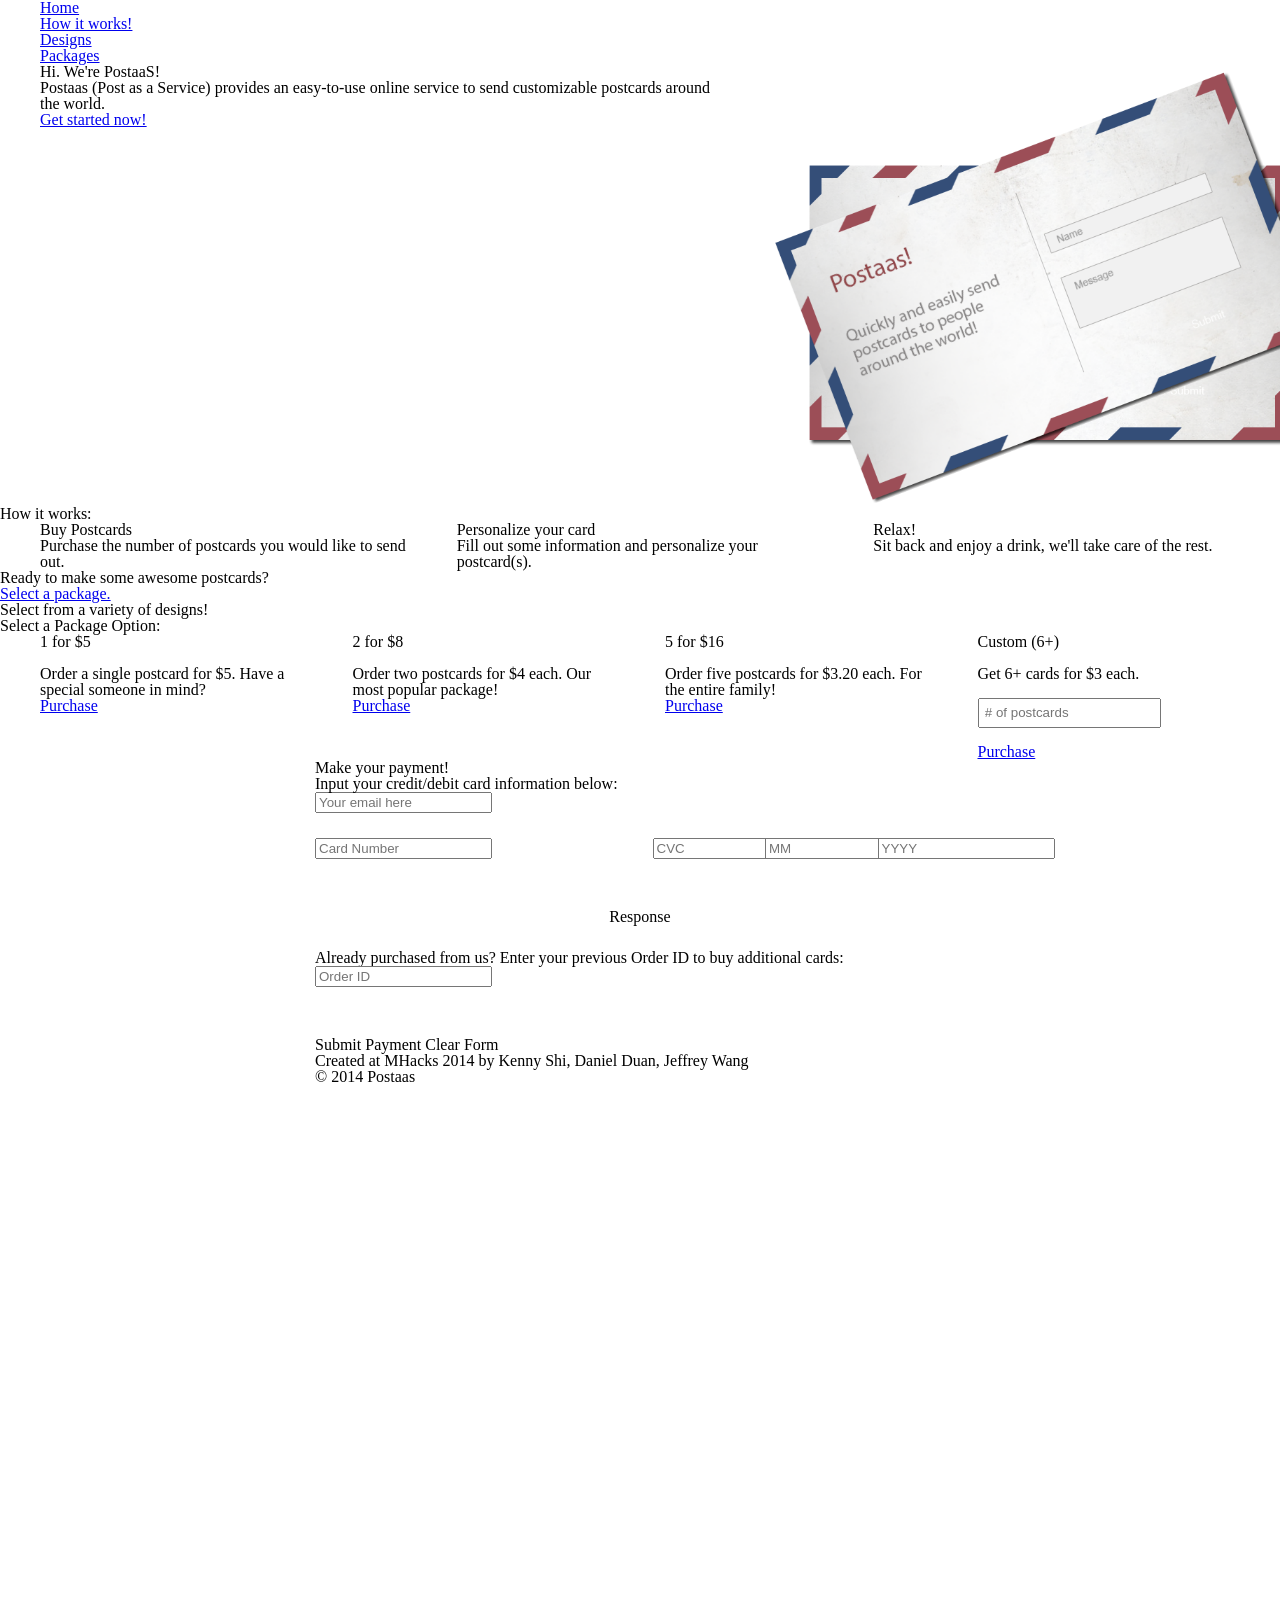
==== public/index.html @ a474b658 "Merged with MEAN Stack" ====
<!DOCTYPE HTML>
<!--
	Based on miniport 2.5: Free for personal and commercial use under the CCA 3.0 license (html5up.net/license)
-->
<html>
	<head>
		<title>PostaaS (Post as a service!)</title>
		<meta http-equiv="content-type" content="text/html; charset=utf-8" />
		<meta name="description" content="" />
		<meta name="keywords" content="" />
		<link href="http://fonts.googleapis.com/css?family=Open+Sans:300,600,700" rel="stylesheet" />
		<noscript>
			<link rel="stylesheet" href="css/skel-noscript.css" />
			<link rel="stylesheet" href="css/style.css" />
			<link rel="stylesheet" href="css/style-desktop.css" />
		</noscript>
		<!--[if lte IE 9]><link rel="stylesheet" href="css/ie9.css" /><![endif]-->
		<!--[if lte IE 8]><script src="js/html5shiv.js"></script><link rel="stylesheet" href="css/ie8.css" /><![endif]-->
		<!--[if lte IE 7]><link rel="stylesheet" href="css/ie7.css" /><![endif]-->
	</head>
	<body>

		<!-- Nav -->
			<nav id="nav">
				<ul class="container">
					<li><a href="#home">Home</a></li>
					<li><a href="#how">How it works!</a></li>
					<li><a href="#designs">Designs</a></li>
					<li><a href="#options">Packages</a></li>
				</ul>
			</nav>

		<!-- Home -->
			<div class="wrapper wrapper-style2 wrapper-first">
				<article class="container" id="home">
					<div class="row">

						<div class="7u">
							<header>
								<h1>Hi. We're <strong>PostaaS!</strong></h1>
							</header>
							<p>Postaas (Post as a Service) provides an easy-to-use online service to send customizable postcards around the world.</p>
							<a href="#how" class="button button-big">Get started now!</a>
						</div>

						<div class="4u">
							<span><img src="images/post.png"/></span>
						</div>
						
					</div>
				</article>
			</div>

		<!-- How it works -->
			<div class="wrapper2 wrapper-style2">
				<article id="how">
					<header>
						<h1>How it works:</h1>
					</header>
					<div class="container">
						<div class="row">
							<div class="4u">
								<section class="box box-style1">
									<span class="fa featured fa-dollar"></span>
									<h3>Buy Postcards</h3>
									<p>Purchase the number of postcards you would like to send out.</p>
								</section>
							</div>
							<div class="4u">
								<section class="box box-style1">
									<span class="fa featured fa-plus-circle"></span>
									<h3>Personalize your card</h3>
									<p>Fill out some information and personalize your postcard(s).</p>

								</section>
							</div>
							<div class="4u">
								<section class="box box-style1">
									<span class="fa featured fa-beer"></span>
									<h3>Relax!</h3>
									<p>Sit back and enjoy a drink, we'll take care of the rest.</p>
								</section>
							</div>
						</div>
					</div>
					<footer>
						<p>Ready to make some awesome postcards?</p>
						<a href="#options" class="button button-big">Select a package.</a>
					</footer>
				</article>
			</div>

		<!-- Designs -->
			<div class="wrapper2 wrapper-style2">
				<article id="designs">
					<header>
						<h2>Select from a variety of designs!</h2>
					</header>
				</article>
			</div>
		<!-- Payment Options -->
			<div class="wrapper2 wrapper-style2">
				<article id="options">
					<header>
						<h2>Select a Package Option:</h2>
					</header>
					<div class="container">
						<div class="row">
							<div class="3u">
								<section class="box box-style1">
									<span class="fa fa-envelope-o"></span>
									<h3>1 for $5</h3>
									<br>
									<p>Order a single postcard for $5. Have a special someone in mind?</p>
									<a href="#purchase" class="button button-small" id="purchase-button1">Purchase</a>
								</section>
							</div>
							<div class="3u">
								<section class="box box-style1">
									<span class="fa fa-envelope-o"></span>
									<span class="fa fa-envelope-o"></span>
									<h3>2 for $8</h3>
									<br>
									<p>Order two postcards for $4 each. Our most popular package!</p>
									<a href="#purchase" class="button button-small" id="purchase-button2">Purchase</a>
								</section>
							</div>
							<div class="3u">
								<section class="box box-style1">
									<span class="fa fa-envelope-o"></span>
									<span class="fa fa-envelope-o"></span>
									<span class="fa fa-envelope-o"></span>
									<span class="fa fa-envelope-o"></span>
									<span class="fa fa-envelope-o"></span>
									<h3>5 for $16</h3>
									<br>
									<p>Order five postcards for $3.20 each. For the entire family!</p>
									<a href="#purchase" class="button button-small" id="purchase-button3">Purchase</a>
								</section>
							</div>
							<div class="3u">
								<section class="box box-style2">
									<span class="fa fa-envelope-o"></span>
									<span class="fa fa-envelope-o"></span>
									<span class="fa fa-envelope-o"></span>
									<span class="fa fa-envelope-o"></span>
									<span class="fa fa-envelope-o"></span>
									<span class="fa fa-plus"></span>
									<h3>Custom (6+)</h3>
									<br>
									<p style="margin-bottom:1em">Get 6+ cards for $3 each.</p>
									<form>
										<input type="text" style="padding:.40em" name="subject" id="subject" placeholder="# of postcards" />
									</form>
									<br>
									<a href="#purchase" class="button button-small" id="purchase-button4">Purchase</a>
								</section>
							</div>
						</div>
					</div>
				</article>
			</div>

			<!-- purchase -->
			<div class="wrapper2 wrapper-style3">
				<article id="purchase" class="container small" style="width:650px">
					<header>
						<h2>Make your payment!</h2>
						<span>Input your credit/debit card information below:</span>
							<section class="box box-style1" id="confirm-dialog">
							<span class="fa fa-envelope-o"></span>
							<h3>You are about to buy <span id="selection"></span></h3>
							<br>
							<p>We hope you enjoy.</p>
						</section>
					</header>
					<div>
						<div class="row">
							<div class="12u">
								<form id="payment-form">
									<div>
										<div class="row half">
											<div class="12u">										

										<div class="row">
											<div class="12u">
												<input type="email" placeholder="Your email here">
											</div>
										</div>

											</div>
										</div>

										<div class="row half">
												<div class="6u">
													<input type="text" name="cardnumber" id="cardnumber" placeholder="Card Number" data-stripe="number"/>
												</div>
												<div class="2u">
													<input type="text" name="cvc" id="cvc" placeholder="CVC" data-stripe="cvc"/>
												</div>
												<div class="2u">
													<input type="text" name="expirationmonth" id="expirationmonth" placeholder="MM" data-stripe="exp-month"/>
												</div>
                        <div class="2u">
                          <input type="text" name="expirationyear" id="expirationyear" placeholder="YYYY" data-stripe="exp-year"/>
                        </div>
										</div>
										<div class="row" style="text-align:center">
											<div class="12u">
												<span id="response">Response</span>
											</div>
										</div>
										<div class="row half">
											<div class="12u">
												<p>Already purchased from us? Enter your previous Order ID to buy additional cards:</p>	
												<input type="text" name="orderid" id="orderid" placeholder="Order ID" />
											</div>
										</div>
										<div class="row">
											<div class="12u">
												<a id="payment-submit" class="button form-button-submit">Submit Payment</a>
												<a class="button button-alt form-button-reset">Clear Form</a>
											</div>
										</div>

									</div>
								</form>
							</div>
						</div>
					</div>
					<footer>
						<ul id="copyright">
							<p>Created at MHacks 2014 by Kenny Shi, Daniel Duan, Jeffrey Wang</p>
							<p>&copy; 2014 Postaas</p>
						</ul>
					</footer>
				</article>
			</div>
	<script type="text/javascript" src="https://js.stripe.com/v2/"></script>
	<script src="js/jquery.min.js"></script>
	<script src="js/config.js"></script>
	<script src="js/skel.min.js"></script>
	</body>
</html>
---- public/css/skel-noscript.css ----
/* Resets (http://meyerweb.com/eric/tools/css/reset/ | v2.0 | 20110126 | License: none (public domain)) */

	html,body,div,span,applet,object,iframe,h1,h2,h3,h4,h5,h6,p,blockquote,pre,a,abbr,acronym,address,big,cite,code,del,dfn,em,img,ins,kbd,q,s,samp,small,strike,strong,sub,sup,tt,var,b,u,i,center,dl,dt,dd,ol,ul,li,fieldset,form,label,legend,table,caption,tbody,tfoot,thead,tr,th,td,article,aside,canvas,details,embed,figure,figcaption,footer,header,hgroup,menu,nav,output,ruby,section,summary,time,mark,audio,video{margin:0;padding:0;border:0;font-size:100%;font:inherit;vertical-align:baseline;}article,aside,details,figcaption,figure,footer,header,hgroup,menu,nav,section{display:block;}body{line-height:1;}ol,ul{list-style:none;}blockquote,q{quotes:none;}blockquote:before,blockquote:after,q:before,q:after{content:'';content:none;}table{border-collapse:collapse;border-spacing:0;}body{-webkit-text-size-adjust:none}

/* Box Model */

	*, *:before, *:after {
		-moz-box-sizing: border-box;
		-webkit-box-sizing: border-box;
		-o-box-sizing: border-box;
		-ms-box-sizing: border-box;
		box-sizing: border-box;
	}

/* Container */

	body {
		min-width: 1200px;
	}

	.container {
		width: 1200px;
		margin-left: auto;
		margin-right: auto;
	}

	/* Modifiers */
	
		.container.small {
			width: 900px;
		}

		.container.big {
			width: 100%;
			max-width: 1500px;
			min-width: 1200px;
		}

/* Grid */

	/* Cells */

		.\31 2u { width: 100% }
		.\31 1u { width: 91.6666666667% }
		.\31 0u { width: 83.3333333333% }
		.\39 u { width: 75% }
		.\38 u { width: 66.6666666667% }
		.\37 u { width: 58.3333333333% }
		.\36 u { width: 50% }
		.\35 u { width: 41.6666666667% }
		.\34 u { width: 33.3333333333% }
		.\33 u { width: 25% }
		.\32 u { width: 16.6666666667% }
		.\31 u { width: 8.3333333333% }
		.\-11u { margin-left: 91.6666666667% }
		.\-10u { margin-left: 83.3333333333% }
		.\-9u { margin-left: 75% }
		.\-8u { margin-left: 66.6666666667% }
		.\-7u { margin-left: 58.3333333333% }
		.\-6u { margin-left: 50% }
		.\-5u { margin-left: 41.6666666667% }
		.\-4u { margin-left: 33.3333333333% }
		.\-3u { margin-left: 25% }
		.\-2u { margin-left: 16.6666666667% }
		.\-1u { margin-left: 8.3333333333% }

		.row > * {
			padding: 40px 0 0 40px;
			float: left;
			-moz-box-sizing: border-box;
			-webkit-box-sizing: border-box;
			-o-box-sizing: border-box;
			-ms-box-sizing: border-box;
			box-sizing: border-box;
		}

		.row + .row > * {
			padding-top: 40px;
		}

		.row {
			margin-left: -40px;
		}

	/* Rows */

		.row:after {
			content: '';
			display: block;
			clear: both;
			height: 0;
		}

		.row:first-child > * {
			padding-top: 0;
		}

		.row > * {
			padding-top: 0;
		}

		/* Modifiers */

			/* Flush */

				.row.flush {
					margin-left: 0;
				}

				.row.flush > * {
					padding: 0 !important;
				}

			/* Quarter */

				.row.quarter > * {
					padding: 10px 0 0 10px;
				}

				.row.quarter + .row.quarter > * {
					padding-top: 10px;
				}

				.row.quarter {
					margin-left: -10px;
				}

			/* Half */

				.row.half > * {
					padding: 20px 0 0 20px;
				}

				.row.half + .row.half > * {
					padding-top: 20px;
				}

				.row.half {
					margin-left: -20px;
				}

			/* One and (a) Half */

				.row.oneandhalf > * {
					padding: 60px 0 0 60px;
				}

				.row.oneandhalf + .row.oneandhalf > * {
					padding-top: 60px;
				}

				.row.oneandhalf {
					margin-left: -60px;
				}

			/* Double */

				.row.double > * {
					padding: 80px 0 0 80px;
				}

				.row.double + .row.double > * {
					padding-top: 80px;
				}

				.row.double {
					margin-left: -80px;
				}
---- public/css/style.css ----
@charset 'UTF-8';

@font-face{font-family:'FontAwesome';src:url('font/fontawesome-webfont.eot?v=4.0.1');src:url('font/fontawesome-webfont.eot?#iefix&v=4.0.1') format('embedded-opentype'),url('font/fontawesome-webfont.woff?v=4.0.1') format('woff'),url('font/fontawesome-webfont.ttf?v=4.0.1') format('truetype'),url('font/fontawesome-webfont.svg?v=4.0.1#fontawesomeregular') format('svg');font-weight:normal;font-style:normal}

/*
	Miniport 2.5 by HTML5 UP
	html5up.net | @n33co
	Free for personal and commercial use under the CCA 3.0 license (html5up.net/license)
*/

/*********************************************************************************/
/* Basic                                                                         */
/*********************************************************************************/

	*
	{
		-moz-box-sizing: border-box;
		-webkit-box-sizing: border-box;
		-o-box-sizing: border-box;
		-ms-box-sizing: border-box;
		box-sizing: border-box;
	}

	body, input, textarea
	{
		font-family: 'Open Sans', sans-serif;
		line-height: 1.85em;
		color: #888;
		font-weight: 300;
	}

	a
	{
		color: #3B95C6;
		text-decoration: underline;
		-moz-transition: color .2s ease-in-out;
		-webkit-transition: color .2s ease-in-out;
		-o-transition: color .2s ease-in-out;
		-ms-transition: color .2s ease-in-out;
		transition: color .2s ease-in-out;
	}
	
		a:hover
		{
			color: #1B75A6 !important;
		}

		a img
		{
			border: 0;
		}

	strong, b
	{
		font-weight: 600;
		color: #3e3e3e;
	}
	
	h1, h2, h3, h4, h5, h6
	{
		color: #3e3e3e;
	}
	
		h1 a, h2 a, h3 a, h4 a, h5 a, h6 a
		{
			text-decoration: none;
			color: inherit;
		}
	
	h2, h3, h4, h5, h6
	{
		font-weight: 700;
	}
	
	h1
	{
		font-weight: 300;
	}
	
		h1 strong
		{
			font-weight: 700;
		}
	
	em, i
	{
		font-style: italic;
	}
	
	form
	{
	}
	
		form input,
		form select,
		form textarea
		{
			-webkit-appearance: none;
		}

		form input[type=text],
		form input[type=password],
		form input[type=email],
		form select,
		form textarea
		{
			border: 1px solid #CCCCCC;
			padding: 0.35em;
			font-size: 1em;
			border-radius: 8px;
			background: white;
			color: #bbb;
			/*box-shadow: inset 0px 2px 5px 0px rgba(0,0,0,0.05), 0px 1px 0px 0px rgba(255,255,255,0.025);*/
			width: 100%;
			-moz-transition: background .2s ease-in-out, box-shadow .2s ease-in-out;
			-webkit-transition: background .2s ease-in-out, box-shadow .2s ease-in-out;
			-o-transition: background .2s ease-in-out, box-shadow .2s ease-in-out;
			-ms-transition: background .2s ease-in-out, box-shadow .2s ease-in-out;
			transition: background .2s ease-in-out, box-shadow .2s ease-in-out;
		}

		form input[type=text]:focus,
		form input[type=password]:focus,
		form input[type=email]:focus,
		form select:focus,
		form textarea:focus
		{
			background: #CCFFBB;
			/*box-shadow: inset 0px 2px 5px 0px rgba(0,0,0,0.05), 0px 1px 0px 0px rgba(255,255,255,0.025), inset 0px 0px 2px 1px #74CAEE; */
		}

		form textarea
		{
			height: 8em;
		}
		
		form .formerize-placeholder
		{
			color: #555 !important;
		}

		form ::-webkit-input-placeholder
		{
			color: #555 !important;
		}

		form :-moz-placeholder
		{
			color: #555 !important;
		}

		form ::-moz-placeholder
		{
			color: #555 !important;
		}

		form :-ms-input-placeholder
		{
			color: #555 !important;
		}

		form ::-moz-focus-inner
		{
			border: 0;
		}

	br.clear
	{
		clear: both;
	}

	hr
	{
		border: 0;
		border-top: solid 1px rgba(0,0,0,0.5);
		box-shadow: 0px 1px 0px 0px rgba(255,255,255,0.1);
		height: 1px;
		margin: 3em 0 4em 0;
	}
	
	p, ul, ol, dl, table
	{
		margin-bottom: 2em;
	}
	
	section,
	article
	{
		margin-bottom: 3em;
	}
	
	section > :last-child,
	article > :last-child
	{
		margin-bottom: 0;
	}

	section:last-child,
	article:last-child
	{
		margin-bottom: 0;
	}

	.image
	{
		display: inline-block;
	}
	
		.image img
		{
			display: block;
			border:1px solid #021a40;
			width: 100%;
		}

	.image-full
	{
		display: block;
		width: 100%;
		margin: 0 0 2em 0;
	}
	
	.image-left
	{
		float: left;
		margin: 0 2em 2em 0;
	}
	
	.image-centered
	{
		display: block;
		margin: 0 0 2em 0;
	}

		.image-centered img
		{
			margin: 0 auto;
			width: auto;
		}
	
	.button
	{
		position: relative;
		display: inline-block;
		color: #fff;
		text-decoration: none;
		font-weight: 500;
		border: 0;
		outline: 0;
		cursor: pointer;
		border-radius: 8px;
		text-shadow: -1px -1px 0.5px rgba(0,0,0,0.5);
		overflow: hidden;
		background: #61b8db;
		background-image: -moz-linear-gradient(top, rgba(97,184,219,0), rgba(48,141,196,1));
		background-image: -webkit-linear-gradient(top, rgba(97,184,219,0), rgba(48,141,196,1));
		background-image: -o-linear-gradient(top, rgba(97,184,219,0), rgba(48,141,196,1));
		background-image: -ms-linear-gradient(top, rgba(97,184,219,0), rgba(48,141,196,1));
		background-image: linear-gradient(top, rgba(97,184,219,0), rgba(48,141,196,1));
		box-shadow: inset 0px 0px 0px 1px #135c86, inset 0px 2px 1px 0px rgba(255,255,255,0.75);
		-moz-transition: background-color .2s ease-in-out;
		-webkit-transition: background-color .2s ease-in-out;
		-o-transition: background-color .2s ease-in-out;
		-ms-transition: background-color .2s ease-in-out;
		transition: background-color .2s ease-in-out;
	}

		.button:before
		{
			content: '';
			display: block;
			position: absolute;
			left: 0;
			top: 0;
			width: 100%;
			height: 100%;
			background: url('images/bg.png');
		}

		.button:hover
		{
			background-color: #76cdf0;
			color: #fff !important;
		}
		
		.button:active
		{
			background-image: -moz-linear-gradient(top, rgba(48,141,196,1), rgba(77,164,199,0));
			background-image: -webkit-linear-gradient(top, rgba(48,141,196,1), rgba(77,164,199,0));
			background-image: -o-linear-gradient(top, rgba(48,141,196,1), rgba(77,164,199,0));
			background-image: -ms-linear-gradient(top, rgba(48,141,196,1), rgba(77,164,199,0));
			background-image: linear-gradient(top, rgba(48,141,196,1), rgba(77,164,199,0));
			box-shadow: inset 0px 0px 0px 1px #135c86, inset 0px -2px 1px 0px rgba(255,255,255,0.75);
			top: 1px;
		}
	
		.button-alt
		{
			background-color: #393939;
			background-image: -moz-linear-gradient(top, rgba(50,50,50,0), rgba(45,45,45,1));
			background-image: -webkit-linear-gradient(top, rgba(50,50,50,0), rgba(45,45,45,1));
			background-image: -o-linear-gradient(top, rgba(50,50,50,0), rgba(45,45,45,1));
			background-image: -ms-linear-gradient(top, rgba(50,50,50,0), rgba(45,45,45,1));
			background-image: linear-gradient(top, rgba(50,50,50,0), rgba(45,45,45,1));
			box-shadow: inset 0px 0px 0px 1px #242424, inset 0px 2px 1px 0px rgba(255,255,255,0.2);
		}

			.button-alt:hover
			{
				background-color: #444;
			}
			
			.button-alt:active
			{
				background-image: -moz-linear-gradient(top, rgba(45,45,45,1), rgba(50,50,50,0));
				background-image: -webkit-linear-gradient(top, rgba(45,45,45,1), rgba(50,50,50,0));
				background-image: -o-linear-gradient(top, rgba(45,45,45,1), rgba(50,50,50,0));
				background-image: -ms-linear-gradient(top, rgba(45,45,45,1), rgba(50,50,50,0));
				background-image: linear-gradient(top, rgba(45,45,45,1), rgba(50,50,50,0));
				box-shadow: inset 0px 0px 0px 1px #242424, inset 0px -2px 1px 0px rgba(255,255,255,0.2);
			}
	
		.button-big
		{
		}

	ul.social
	{
		cursor: default;
		margin: 0;
	}
	
		ul.social li
		{
			position: relative;
			display: inline-block;
			margin: 0.25em;
			top: 0;
			border-radius: 6px;
			overflow: hidden;
			background: #444;
			background-image: -moz-linear-gradient(top, rgba(0,0,0,0), rgba(0,0,0,0.2));
			background-image: -webkit-linear-gradient(top, rgba(0,0,0,0), rgba(0,0,0,0.2));
			background-image: -o-linear-gradient(top, rgba(0,0,0,0), rgba(0,0,0,0.2));
			background-image: -ms-linear-gradient(top, rgba(0,0,0,0), rgba(0,0,0,0.2));
			background-image: linear-gradient(top, rgba(0,0,0,0), rgba(0,0,0,0.2));
			-moz-transition: background-color .2s ease-in-out, top .2s ease-in-out;
			-webkit-transition: background-color .2s ease-in-out, top .2s ease-in-out;
			-o-transition: background-color .2s ease-in-out, top .2s ease-in-out;
			-ms-transition: background-color .2s ease-in-out, top .2s ease-in-out;
			transition: background-color .2s ease-in-out, top .2s ease-in-out;
			box-shadow: inset 0px 0px 0px 1px #282828, inset 0px 2px 1px 0px rgba(255,255,255,0.1);
		}

			ul.social li:before
			{
				content: '';
				display: block;
				position: absolute;
				left: 0;
				top: 0;
				width: 100%;
				height: 100%;
				background: url('images/bg.png');
			}

			ul.social li.twitter:hover				{ background-color: #2DAAE4; }
			ul.social li.facebook:hover				{ background-color: #3C5A98; }
			ul.social li.dribbble:hover				{ background-color: #C4376B; }
			ul.social li.linkedin:hover				{ background-color: #006599; }
			ul.social li.tumblr:hover				{ background-color: #51718A; }
			ul.social li.googleplus:hover			{ background-color: #DA2713; }
			ul.social li.github:hover				{ background-color: #FAFAFA; }
			ul.social li.rss:hover					{ background-color: #F2600B; }
			ul.social li.instagram:hover			{ background-color: #E0D7C8; }
			ul.social li.foursquare:hover			{ background-color: #39A3D4; }
			ul.social li.skype:hover				{ background-color: #10BEF1; }
			ul.social li.soundcloud:hover			{ background-color: #FE5419; }
			ul.social li.youtube:hover				{ background-color: #BF2E25; }
			ul.social li.blogger:hover				{ background-color: #FF6501; }
			ul.social li.flickr:hover				{ background-color: #0062DB; }
			ul.social li.vimeo:hover				{ background-color: #4C8AB0; }

			ul.social li:hover
			{
				top: -5px;
			}

			ul.social li:active
			{
				top: 0;
			}

			ul.social li a
			{
				display: block;
				position: relative;
				width: 48px;
				height: 48px;
				outline: 0;
				color: #2E2E2E !important;
				line-height: 48px;
				font-size: 24px;
				text-shadow: 1px 1px 0px rgba(255,255,255,0.1);
			}
			
			ul.social li a span
			{
				display: block;
				text-indent: -9999px;
			}
			
	.box
	{
		background: #fff;
		box-shadow: inset 0px 0px 0px 1px rgba(0,0,0,0.15), 0px 2px 3px 0px rgba(0,0,0,0.1);
		text-align: center;
	}

		.box .image-full
		{
			position: relative;
		}

/*********************************************************************************/
/* Icons                                                                         */
/* Powered by Font Awesome by Dave Gandy | http://fontawesome.io                 */
/* Licensed under the SIL OFL 1.1 (font), MIT (CSS)                              */
/*********************************************************************************/

	.fa
	{
		text-decoration: none;
		font-size:1.2em;
		color: #2E8EDD;
	}


		.fa.solo
		{
		}
		
			.fa.solo span
			{
				display: none;
			}

		.fa.featured
		{
			font-size: 5em;
			color: #2E8EDD;
			display: block;
			margin: 0 0 0.25em 0;
			cursor: default;
		}

		.fa:before
		{
			display:inline-block;
			font-family: FontAwesome;
			font-size: 1.25em;
			text-decoration: none;
			font-style: normal;
			font-weight: normal;
			line-height: 1;
			-webkit-font-smoothing:antialiased;
			-moz-osx-font-smoothing:grayscale;
		}

		.fa-lg{font-size:1.3333333333333333em;line-height:.75em;vertical-align:-15%}
		.fa-2x{font-size:2em}
		.fa-3x{font-size:3em}
		.fa-4x{font-size:4em}
		.fa-5x{font-size:5em}
		.fa-fw{width:1.2857142857142858em;text-align:center}
		.fa-ul{padding-left:0;margin-left:2.142857142857143em;list-style-type:none}.fa-ul>li{position:relative}
		.fa-li{position:absolute;left:-2.142857142857143em;width:2.142857142857143em;top:.14285714285714285em;text-align:center}.fa-li.fa-lg{left:-1.8571428571428572em}
		.fa-border{padding:.2em .25em .15em;border:solid .08em #eee;border-radius:.1em}
		.pull-right{float:right}
		.pull-left{float:left}
		.fa.pull-left{margin-right:.3em}
		.fa.pull-right{margin-left:.3em}
		.fa-spin{-webkit-animation:spin 2s infinite linear;-moz-animation:spin 2s infinite linear;-o-animation:spin 2s infinite linear;animation:spin 2s infinite linear}
		@-moz-keyframes spin{0%{-moz-transform:rotate(0deg)} 100%{-moz-transform:rotate(359deg)}}@-webkit-keyframes spin{0%{-webkit-transform:rotate(0deg)} 100%{-webkit-transform:rotate(359deg)}}@-o-keyframes spin{0%{-o-transform:rotate(0deg)} 100%{-o-transform:rotate(359deg)}}@-ms-keyframes spin{0%{-ms-transform:rotate(0deg)} 100%{-ms-transform:rotate(359deg)}}@keyframes spin{0%{transform:rotate(0deg)} 100%{transform:rotate(359deg)}}.fa-rotate-90{filter:progid:DXImageTransform.Microsoft.BasicImage(rotation=1);-webkit-transform:rotate(90deg);-moz-transform:rotate(90deg);-ms-transform:rotate(90deg);-o-transform:rotate(90deg);transform:rotate(90deg)}
		.fa-rotate-180{filter:progid:DXImageTransform.Microsoft.BasicImage(rotation=2);-webkit-transform:rotate(180deg);-moz-transform:rotate(180deg);-ms-transform:rotate(180deg);-o-transform:rotate(180deg);transform:rotate(180deg)}
		.fa-rotate-270{filter:progid:DXImageTransform.Microsoft.BasicImage(rotation=3);-webkit-transform:rotate(270deg);-moz-transform:rotate(270deg);-ms-transform:rotate(270deg);-o-transform:rotate(270deg);transform:rotate(270deg)}
		.fa-flip-horizontal{filter:progid:DXImageTransform.Microsoft.BasicImage(rotation=0, mirror=1);-webkit-transform:scale(-1, 1);-moz-transform:scale(-1, 1);-ms-transform:scale(-1, 1);-o-transform:scale(-1, 1);transform:scale(-1, 1)}
		.fa-flip-vertical{filter:progid:DXImageTransform.Microsoft.BasicImage(rotation=2, mirror=1);-webkit-transform:scale(1, -1);-moz-transform:scale(1, -1);-ms-transform:scale(1, -1);-o-transform:scale(1, -1);transform:scale(1, -1)}
		.fa-stack{position:relative;display:inline-block;width:2em;height:2em;line-height:2em;vertical-align:middle}
		.fa-stack-1x,.fa-stack-2x{position:absolute;left:0;width:100%;text-align:center}
		.fa-stack-1x{line-height:inherit}
		.fa-stack-2x{font-size:2em}
		.fa-inverse{color:#fff}
		.fa-glass:before{content:"\f000"}
		.fa-music:before{content:"\f001"}
		.fa-search:before{content:"\f002"}
		.fa-envelope-o:before{content:"\f003"}
		.fa-heart:before{content:"\f004"}
		.fa-star:before{content:"\f005"}
		.fa-star-o:before{content:"\f006"}
		.fa-user:before{content:"\f007"}
		.fa-film:before{content:"\f008"}
		.fa-th-large:before{content:"\f009"}
		.fa-th:before{content:"\f00a"}
		.fa-th-list:before{content:"\f00b"}
		.fa-check:before{content:"\f00c"}
		.fa-times:before{content:"\f00d"}
		.fa-search-plus:before{content:"\f00e"}
		.fa-search-minus:before{content:"\f010"}
		.fa-power-off:before{content:"\f011"}
		.fa-signal:before{content:"\f012"}
		.fa-gear:before,.fa-cog:before{content:"\f013"}
		.fa-trash-o:before{content:"\f014"}
		.fa-home:before{content:"\f015"}
		.fa-file-o:before{content:"\f016"}
		.fa-clock-o:before{content:"\f017"}
		.fa-road:before{content:"\f018"}
		.fa-download:before{content:"\f019"}
		.fa-arrow-circle-o-down:before{content:"\f01a"}
		.fa-arrow-circle-o-up:before{content:"\f01b"}
		.fa-inbox:before{content:"\f01c"}
		.fa-play-circle-o:before{content:"\f01d"}
		.fa-rotate-right:before,.fa-repeat:before{content:"\f01e"}
		.fa-refresh:before{content:"\f021"}
		.fa-list-alt:before{content:"\f022"}
		.fa-lock:before{content:"\f023"}
		.fa-flag:before{content:"\f024"}
		.fa-headphones:before{content:"\f025"}
		.fa-volume-off:before{content:"\f026"}
		.fa-volume-down:before{content:"\f027"}
		.fa-volume-up:before{content:"\f028"}
		.fa-qrcode:before{content:"\f029"}
		.fa-barcode:before{content:"\f02a"}
		.fa-tag:before{content:"\f02b"}
		.fa-tags:before{content:"\f02c"}
		.fa-book:before{content:"\f02d"}
		.fa-bookmark:before{content:"\f02e"}
		.fa-print:before{content:"\f02f"}
		.fa-camera:before{content:"\f030"}
		.fa-font:before{content:"\f031"}
		.fa-bold:before{content:"\f032"}
		.fa-italic:before{content:"\f033"}
		.fa-text-height:before{content:"\f034"}
		.fa-text-width:before{content:"\f035"}
		.fa-align-left:before{content:"\f036"}
		.fa-align-center:before{content:"\f037"}
		.fa-align-right:before{content:"\f038"}
		.fa-align-justify:before{content:"\f039"}
		.fa-list:before{content:"\f03a"}
		.fa-dedent:before,.fa-outdent:before{content:"\f03b"}
		.fa-indent:before{content:"\f03c"}
		.fa-video-camera:before{content:"\f03d"}
		.fa-picture-o:before{content:"\f03e"}
		.fa-pencil:before{content:"\f040"}
		.fa-map-marker:before{content:"\f041"}
		.fa-adjust:before{content:"\f042"}
		.fa-tint:before{content:"\f043"}
		.fa-edit:before,.fa-pencil-square-o:before{content:"\f044"}
		.fa-share-square-o:before{content:"\f045"}
		.fa-check-square-o:before{content:"\f046"}
		.fa-move:before{content:"\f047"}
		.fa-step-backward:before{content:"\f048"}
		.fa-fast-backward:before{content:"\f049"}
		.fa-backward:before{content:"\f04a"}
		.fa-play:before{content:"\f04b"}
		.fa-pause:before{content:"\f04c"}
		.fa-stop:before{content:"\f04d"}
		.fa-forward:before{content:"\f04e"}
		.fa-fast-forward:before{content:"\f050"}
		.fa-step-forward:before{content:"\f051"}
		.fa-eject:before{content:"\f052"}
		.fa-chevron-left:before{content:"\f053"}
		.fa-chevron-right:before{content:"\f054"}
		.fa-plus-circle:before{content:"\f055"}
		.fa-minus-circle:before{content:"\f056"}
		.fa-times-circle:before{content:"\f057"}
		.fa-check-circle:before{content:"\f058"}
		.fa-question-circle:before{content:"\f059"}
		.fa-info-circle:before{content:"\f05a"}
		.fa-crosshairs:before{content:"\f05b"}
		.fa-times-circle-o:before{content:"\f05c"}
		.fa-check-circle-o:before{content:"\f05d"}
		.fa-ban:before{content:"\f05e"}
		.fa-arrow-left:before{content:"\f060"}
		.fa-arrow-right:before{content:"\f061"}
		.fa-arrow-up:before{content:"\f062"}
		.fa-arrow-down:before{content:"\f063"}
		.fa-mail-forward:before,.fa-share:before{content:"\f064"}
		.fa-resize-full:before{content:"\f065"}
		.fa-resize-small:before{content:"\f066"}
		.fa-plus:before{content:"\f067"}
		.fa-minus:before{content:"\f068"}
		.fa-asterisk:before{content:"\f069"}
		.fa-exclamation-circle:before{content:"\f06a"}
		.fa-gift:before{content:"\f06b"}
		.fa-leaf:before{content:"\f06c"}
		.fa-fire:before{content:"\f06d"}
		.fa-eye:before{content:"\f06e"}
		.fa-eye-slash:before{content:"\f070"}
		.fa-warning:before,.fa-exclamation-triangle:before{content:"\f071"}
		.fa-plane:before{content:"\f072"}
		.fa-calendar:before{content:"\f073"}
		.fa-random:before{content:"\f074"}
		.fa-comment:before{content:"\f075"}
		.fa-magnet:before{content:"\f076"}
		.fa-chevron-up:before{content:"\f077"}
		.fa-chevron-down:before{content:"\f078"}
		.fa-retweet:before{content:"\f079"}
		.fa-shopping-cart:before{content:"\f07a"}
		.fa-folder:before{content:"\f07b"}
		.fa-folder-open:before{content:"\f07c"}
		.fa-resize-vertical:before{content:"\f07d"}
		.fa-resize-horizontal:before{content:"\f07e"}
		.fa-bar-chart-o:before{content:"\f080"}
		.fa-twitter-square:before{content:"\f081"}
		.fa-facebook-square:before{content:"\f082"}
		.fa-camera-retro:before{content:"\f083"}
		.fa-key:before{content:"\f084"}
		.fa-gears:before,.fa-cogs:before{content:"\f085"}
		.fa-comments:before{content:"\f086"}
		.fa-thumbs-o-up:before{content:"\f087"}
		.fa-thumbs-o-down:before{content:"\f088"}
		.fa-star-half:before{content:"\f089"}
		.fa-heart-o:before{content:"\f08a"}
		.fa-sign-out:before{content:"\f08b"}
		.fa-linkedin-square:before{content:"\f08c"}
		.fa-thumb-tack:before{content:"\f08d"}
		.fa-external-link:before{content:"\f08e"}
		.fa-sign-in:before{content:"\f090"}
		.fa-trophy:before{content:"\f091"}
		.fa-github-square:before{content:"\f092"}
		.fa-upload:before{content:"\f093"}
		.fa-lemon-o:before{content:"\f094"}
		.fa-phone:before{content:"\f095"}
		.fa-square-o:before{content:"\f096"}
		.fa-bookmark-o:before{content:"\f097"}
		.fa-phone-square:before{content:"\f098"}
		.fa-twitter:before{content:"\f099"}
		.fa-facebook:before{content:"\f09a"}
		.fa-github:before{content:"\f09b"}
		.fa-unlock:before{content:"\f09c"}
		.fa-credit-card:before{content:"\f09d"}
		.fa-rss:before{content:"\f09e"}
		.fa-hdd-o:before{content:"\f0a0"}
		.fa-bullhorn:before{content:"\f0a1"}
		.fa-bell:before{content:"\f0f3"}
		.fa-certificate:before{content:"\f0a3"}
		.fa-hand-o-right:before{content:"\f0a4"}
		.fa-hand-o-left:before{content:"\f0a5"}
		.fa-hand-o-up:before{content:"\f0a6"}
		.fa-hand-o-down:before{content:"\f0a7"}
		.fa-arrow-circle-left:before{content:"\f0a8"}
		.fa-arrow-circle-right:before{content:"\f0a9"}
		.fa-arrow-circle-up:before{content:"\f0aa"}
		.fa-arrow-circle-down:before{content:"\f0ab"}
		.fa-globe:before{content:"\f0ac"}
		.fa-wrench:before{content:"\f0ad"}
		.fa-tasks:before{content:"\f0ae"}
		.fa-filter:before{content:"\f0b0"}
		.fa-briefcase:before{content:"\f0b1"}
		.fa-fullscreen:before{content:"\f0b2"}
		.fa-group:before{content:"\f0c0"}
		.fa-chain:before,.fa-link:before{content:"\f0c1"}
		.fa-cloud:before{content:"\f0c2"}
		.fa-flask:before{content:"\f0c3"}
		.fa-cut:before,.fa-scissors:before{content:"\f0c4"}
		.fa-copy:before,.fa-files-o:before{content:"\f0c5"}
		.fa-paperclip:before{content:"\f0c6"}
		.fa-save:before,.fa-floppy-o:before{content:"\f0c7"}
		.fa-square:before{content:"\f0c8"}
		.fa-reorder:before{content:"\f0c9"}
		.fa-list-ul:before{content:"\f0ca"}
		.fa-list-ol:before{content:"\f0cb"}
		.fa-strikethrough:before{content:"\f0cc"}
		.fa-underline:before{content:"\f0cd"}
		.fa-table:before{content:"\f0ce"}
		.fa-magic:before{content:"\f0d0"}
		.fa-truck:before{content:"\f0d1"}
		.fa-pinterest:before{content:"\f0d2"}
		.fa-pinterest-square:before{content:"\f0d3"}
		.fa-google-plus-square:before{content:"\f0d4"}
		.fa-google-plus:before{content:"\f0d5"}
		.fa-money:before{content:"\f0d6"}
		.fa-caret-down:before{content:"\f0d7"}
		.fa-caret-up:before{content:"\f0d8"}
		.fa-caret-left:before{content:"\f0d9"}
		.fa-caret-right:before{content:"\f0da"}
		.fa-columns:before{content:"\f0db"}
		.fa-unsorted:before,.fa-sort:before{content:"\f0dc"}
		.fa-sort-down:before,.fa-sort-asc:before{content:"\f0dd"}
		.fa-sort-up:before,.fa-sort-desc:before{content:"\f0de"}
		.fa-envelope:before{content:"\f0e0"}
		.fa-linkedin:before{content:"\f0e1"}
		.fa-rotate-left:before,.fa-undo:before{content:"\f0e2"}
		.fa-legal:before,.fa-gavel:before{content:"\f0e3"}
		.fa-dashboard:before,.fa-tachometer:before{content:"\f0e4"}
		.fa-comment-o:before{content:"\f0e5"}
		.fa-comments-o:before{content:"\f0e6"}
		.fa-flash:before,.fa-bolt:before{content:"\f0e7"}
		.fa-sitemap:before{content:"\f0e8"}
		.fa-umbrella:before{content:"\f0e9"}
		.fa-paste:before,.fa-clipboard:before{content:"\f0ea"}
		.fa-lightbulb-o:before{content:"\f0eb"}
		.fa-exchange:before{content:"\f0ec"}
		.fa-cloud-download:before{content:"\f0ed"}
		.fa-cloud-upload:before{content:"\f0ee"}
		.fa-user-md:before{content:"\f0f0"}
		.fa-stethoscope:before{content:"\f0f1"}
		.fa-suitcase:before{content:"\f0f2"}
		.fa-bell-o:before{content:"\f0a2"}
		.fa-coffee:before{content:"\f0f4"}
		.fa-cutlery:before{content:"\f0f5"}
		.fa-file-text-o:before{content:"\f0f6"}
		.fa-building:before{content:"\f0f7"}
		.fa-hospital:before{content:"\f0f8"}
		.fa-ambulance:before{content:"\f0f9"}
		.fa-medkit:before{content:"\f0fa"}
		.fa-fighter-jet:before{content:"\f0fb"}
		.fa-beer:before{content:"\f0fc"}
		.fa-h-square:before{content:"\f0fd"}
		.fa-plus-square:before{content:"\f0fe"}
		.fa-angle-double-left:before{content:"\f100"}
		.fa-angle-double-right:before{content:"\f101"}
		.fa-angle-double-up:before{content:"\f102"}
		.fa-angle-double-down:before{content:"\f103"}
		.fa-angle-left:before{content:"\f104"}
		.fa-angle-right:before{content:"\f105"}
		.fa-angle-up:before{content:"\f106"}
		.fa-angle-down:before{content:"\f107"}
		.fa-desktop:before{content:"\f108"}
		.fa-laptop:before{content:"\f109"}
		.fa-tablet:before{content:"\f10a"}
		.fa-mobile-phone:before,.fa-mobile:before{content:"\f10b"}
		.fa-circle-o:before{content:"\f10c"}
		.fa-quote-left:before{content:"\f10d"}
		.fa-quote-right:before{content:"\f10e"}
		.fa-spinner:before{content:"\f110"}
		.fa-circle:before{content:"\f111"}
		.fa-mail-reply:before,.fa-reply:before{content:"\f112"}
		.fa-github-alt:before{content:"\f113"}
		.fa-folder-o:before{content:"\f114"}
		.fa-folder-open-o:before{content:"\f115"}
		.fa-expand-o:before{content:"\f116"}
		.fa-collapse-o:before{content:"\f117"}
		.fa-smile-o:before{content:"\f118"}
		.fa-frown-o:before{content:"\f119"}
		.fa-meh-o:before{content:"\f11a"}
		.fa-gamepad:before{content:"\f11b"}
		.fa-keyboard-o:before{content:"\f11c"}
		.fa-flag-o:before{content:"\f11d"}
		.fa-flag-checkered:before{content:"\f11e"}
		.fa-terminal:before{content:"\f120"}
		.fa-code:before{content:"\f121"}
		.fa-reply-all:before{content:"\f122"}
		.fa-mail-reply-all:before{content:"\f122"}
		.fa-star-half-empty:before,.fa-star-half-full:before,.fa-star-half-o:before{content:"\f123"}
		.fa-location-arrow:before{content:"\f124"}
		.fa-crop:before{content:"\f125"}
		.fa-code-fork:before{content:"\f126"}
		.fa-unlink:before,.fa-chain-broken:before{content:"\f127"}
		.fa-question:before{content:"\f128"}
		.fa-info:before{content:"\f129"}
		.fa-exclamation:before{content:"\f12a"}
		.fa-superscript:before{content:"\f12b"}
		.fa-subscript:before{content:"\f12c"}
		.fa-eraser:before{content:"\f12d"}
		.fa-puzzle-piece:before{content:"\f12e"}
		.fa-microphone:before{content:"\f130"}
		.fa-microphone-slash:before{content:"\f131"}
		.fa-shield:before{content:"\f132"}
		.fa-calendar-o:before{content:"\f133"}
		.fa-fire-extinguisher:before{content:"\f134"}
		.fa-rocket:before{content:"\f135"}
		.fa-maxcdn:before{content:"\f136"}
		.fa-chevron-circle-left:before{content:"\f137"}
		.fa-chevron-circle-right:before{content:"\f138"}
		.fa-chevron-circle-up:before{content:"\f139"}
		.fa-chevron-circle-down:before{content:"\f13a"}
		.fa-html5:before{content:"\f13b"}
		.fa-css3:before{content:"\f13c"}
		.fa-anchor:before{content:"\f13d"}
		.fa-unlock-o:before{content:"\f13e"}
		.fa-bullseye:before{content:"\f140"}
		.fa-ellipsis-horizontal:before{content:"\f141"}
		.fa-ellipsis-vertical:before{content:"\f142"}
		.fa-rss-square:before{content:"\f143"}
		.fa-play-circle:before{content:"\f144"}
		.fa-ticket:before{content:"\f145"}
		.fa-minus-square:before{content:"\f146"}
		.fa-minus-square-o:before{content:"\f147"}
		.fa-level-up:before{content:"\f148"}
		.fa-level-down:before{content:"\f149"}
		.fa-check-square:before{content:"\f14a"}
		.fa-pencil-square:before{content:"\f14b"}
		.fa-external-link-square:before{content:"\f14c"}
		.fa-share-square:before{content:"\f14d"}
		.fa-compass:before{content:"\f14e"}
		.fa-toggle-down:before,.fa-caret-square-o-down:before{content:"\f150"}
		.fa-toggle-up:before,.fa-caret-square-o-up:before{content:"\f151"}
		.fa-toggle-right:before,.fa-caret-square-o-right:before{content:"\f152"}
		.fa-euro:before,.fa-eur:before{content:"\f153"}
		.fa-gbp:before{content:"\f154"}
		.fa-dollar:before,.fa-usd:before{content:"\f155"}
		.fa-rupee:before,.fa-inr:before{content:"\f156"}
		.fa-cny:before,.fa-rmb:before,.fa-yen:before,.fa-jpy:before{content:"\f157"}
		.fa-ruble:before,.fa-rouble:before,.fa-rub:before{content:"\f158"}
		.fa-won:before,.fa-krw:before{content:"\f159"}
		.fa-bitcoin:before,.fa-btc:before{content:"\f15a"}
		.fa-file:before{content:"\f15b"}
		.fa-file-text:before{content:"\f15c"}
		.fa-sort-alpha-asc:before{content:"\f15d"}
		.fa-sort-alpha-desc:before{content:"\f15e"}
		.fa-sort-amount-asc:before{content:"\f160"}
		.fa-sort-amount-desc:before{content:"\f161"}
		.fa-sort-numeric-asc:before{content:"\f162"}
		.fa-sort-numeric-desc:before{content:"\f163"}
		.fa-thumbs-up:before{content:"\f164"}
		.fa-thumbs-down:before{content:"\f165"}
		.fa-youtube-square:before{content:"\f166"}
		.fa-youtube:before{content:"\f167"}
		.fa-xing:before{content:"\f168"}
		.fa-xing-square:before{content:"\f169"}
		.fa-youtube-play:before{content:"\f16a"}
		.fa-dropbox:before{content:"\f16b"}
		.fa-stack-overflow:before{content:"\f16c"}
		.fa-instagram:before{content:"\f16d"}
		.fa-flickr:before{content:"\f16e"}
		.fa-adn:before{content:"\f170"}
		.fa-bitbucket:before{content:"\f171"}
		.fa-bitbucket-square:before{content:"\f172"}
		.fa-tumblr:before{content:"\f173"}
		.fa-tumblr-square:before{content:"\f174"}
		.fa-long-arrow-down:before{content:"\f175"}
		.fa-long-arrow-up:before{content:"\f176"}
		.fa-long-arrow-left:before{content:"\f177"}
		.fa-long-arrow-right:before{content:"\f178"}
		.fa-apple:before{content:"\f179"}
		.fa-windows:before{content:"\f17a"}
		.fa-android:before{content:"\f17b"}
		.fa-linux:before{content:"\f17c"}
		.fa-dribbble:before{content:"\f17d"}
		.fa-skype:before{content:"\f17e"}
		.fa-foursquare:before{content:"\f180"}
		.fa-trello:before{content:"\f181"}
		.fa-female:before{content:"\f182"}
		.fa-male:before{content:"\f183"}
		.fa-gittip:before{content:"\f184"}
		.fa-sun-o:before{content:"\f185"}
		.fa-moon-o:before{content:"\f186"}
		.fa-archive:before{content:"\f187"}
		.fa-bug:before{content:"\f188"}
		.fa-vk:before{content:"\f189"}
		.fa-weibo:before{content:"\f18a"}
		.fa-renren:before{content:"\f18b"}
		.fa-pagelines:before{content:"\f18c"}
		.fa-stack-exchange:before{content:"\f18d"}
		.fa-arrow-circle-o-right:before{content:"\f18e"}
		.fa-arrow-circle-o-left:before{content:"\f190"}
		.fa-toggle-left:before,.fa-caret-square-o-left:before{content:"\f191"}
		.fa-dot-circle-o:before{content:"\f192"}
		.fa-wheelchair:before{content:"\f193"}
		.fa-vimeo-square:before{content:"\f194"}
		.fa-turkish-lira:before,.fa-try:before{content:"\f195"}

/*********************************************************************************/
/* Wrappers                                                                      */
/*********************************************************************************/

	.wrapper
	{
		background-image: url('images/bg.png');
		box-shadow: inset 0px 1px 0px 0px rgba(0,0,0,0.05), inset 0px 2px 3px 0px rgba(0,0,0,0.1);
	}

	.wrapper2
	{
		background-image: url('images/bg.png');
		box-shadow: inset 0px 1px 0px 0px rgba(0,0,0,0.05), inset 0px 2px 3px 0px rgba(0,0,0,0.1);
	}
	.wrapper-first
	{
		box-shadow: none;
	}

	.wrapper-style1
	{
		background-image: none;
		background-color: #fff;
	}
	
	.wrapper-style2
	{
		background-color: #fafafa;
		text-shadow: 1px 1px 0px #fff;
	}
	
	.wrapper-style3
	{
		background-color: #f4f4f4;
		text-shadow: 1px 1px 0px #fff;
	}

	.wrapper-style4
	{
		background-color: #303030;
		color: #999;
		text-shadow: -1px -1px 0px #181818;
	}

		.wrapper-style4 h1, 
		.wrapper-style4 h2, 
		.wrapper-style4 h3, 
		.wrapper-style4 h4, 
		.wrapper-style4 h5, 
		.wrapper-style4 h6
		{
			color: #fff;
		}
		
/*********************************************************************************/
/* Nav                                                                           */
/*********************************************************************************/

	#nav
	{
		background-color: #2E8EDD;
		text-align: center;
		position: fixed;
		left: 0;
		top: 0;
		width: 100%;
		z-index: 10000;
		cursor: default;
	}
	
		#nav ul
		{
			margin-bottom: 0;
		}
	
		#nav li
		{
			display: inline-block;
		}
		
		#nav a
		{
			position: relative;
			display: block;
			color: #fff;
			text-decoration: none;
			outline: 0;
		}
		
			#nav a:hover
			{
				color: #fff !important;
			}
			
			#nav a.active:before
			{
				content: '';
				display: block;
				position: absolute;
				bottom: -0.6em;
				left: 50%;
				margin-left: -0.75em;
				border-left: solid 0.75em transparent;
				border-right: solid 0.75em transparent;
				border-top: solid 0.6em #282828;
			}
			
/*********************************************************************************/
/* Articles                                                                      */
/*********************************************************************************/

	#home
	{
	}

		#home .me
		{
			overflow: hidden;
		}

		#home p
		{
		}
	
			#home p a
			{
				color: inherit;
			}

/*********************************************************************************/
/* Copyright                                                                     */
/*********************************************************************************/

	#copyright
	{
		color: #666;
	}
	
		#copyright a
		{
			color: inherit;

			-moz-transition: color .2s ease-in-out;
			-webkit-transition: color .2s ease-in-out;
			-o-transition: color .2s ease-in-out;
			-ms-transition: color .2s ease-in-out;
			transition: color .2s ease-in-out;
		}
		
		#copyright a:hover
		{
			color: #777;
		}
---- public/css/style-desktop.css ----
/*
	Miniport 2.5 by HTML5 UP
	html5up.net | @n33co
	Free for personal and commercial use under the CCA 3.0 license (html5up.net/license)
*/

/*********************************************************************************/
/* Basic                                                                         */
/*********************************************************************************/

	body
	{
		font-size: 13pt;
	}

	h1
	{
		font-size: 3.25em;
		letter-spacing: -0.025em;
	}

	h2
	{
		font-size: 2em;
		letter-spacing: -0.015em;
	}
	
	h3
	{
		font-size: 1.5em;
		letter-spacing: -0.015em;
	}

	h1, h2, h3, h4, h5, h6
	{
		margin: 0 0 0.75em 0;
	}

	header
	{
		margin: 0 0 3em 0;
	}
	
		header > span
		{
			font-size: 1.25em;
		}

	footer
	{
		margin: 3em 0 0 0;
	}
	
		footer > p
		{
			font-size: 1.25em;
		}
	
	form
	{
	}
	
		form .button
		{
			margin: 0 0.5em 0 0.5em;
		}
	
	.button
	{
		padding: 1em 2.35em 1em 2.35em;
		font-size: 1.1em;
	}

		.button-big
		{
			font-size: 1.5em;
			letter-spacing: -0.025em;
		}

	.box
	{
		padding: 2em 2em 2.5em 2em;
	}

		.box h3
		{
			margin-bottom: 0.25em;
		}

		.box .image-centered
		{
			margin-bottom: 1.25em;
		}

		.box .image-full
		{
			position: relative;
			left: 2em;
			top: 2em;
			margin: -4em 0 4em -4em;
			width: auto;
		}

/*********************************************************************************/
/* Wrappers                                                                      */
/*********************************************************************************/

	.wrapper
	{
		padding: 8em 0 8em 0;
		text-align: center;
	}

	.wrapper2
	{
		padding: 4em 0 4em 0;
		text-align: center;
	}
	
		.wrapper-first
		{
			padding-top: 12em;
		}

/*********************************************************************************/
/* Nav                                                                           */
/*********************************************************************************/

	#nav
	{
	}

		#nav a:hover
		{
			background: #383838;
		}
		
		#nav a:active
		{
			background: #484848;
		}
	
		#nav a
		{
			padding: 0.2em 1em 0.2em 1em;
			margin: 0.6em 0.2em 0.6em 0.2em;
			font-weight: 600;
			border-radius: 8px;
			-moz-transition: background-color .2s ease-in-out;
			-webkit-transition: background-color .2s ease-in-out;
			-o-transition: background-color .2s ease-in-out;
			-ms-transition: background-color .2s ease-in-out;
			transition: background-color .2s ease-in-out;
			color: #fff;
		}
		
/*********************************************************************************/
/* Articles                                                                      */
/*********************************************************************************/

	#home
	{
		text-align: left;
	}

		#home .me
		{
			width: 20em;
			height: 20em;
			margin: 0;
		}

		#home h1
		{
			margin-top: 0.35em;
		}
	
		#home p
		{
			font-size: 1.5em;
			line-height: 1.75em;
		}
		
	#contact
	{
	}
	
		#contact footer
		{
			font-size: 0.9em;
		}
		
/*********************************************************************************/
/* Copyright                                                                     */
/*********************************************************************************/

	#copyright
	{
		font-size: 1em;
	}

		#copyright li
		{
			display: inline-block;
			border-left: solid 1px rgba(0,0,0,0.5);
			box-shadow: -1px 0px 0px 0px rgba(255,255,255,0.1);
			padding: 0 1em 0 1em;
		}
		
		#copyright li:first-child
		{
			border: 0;
			box-shadow: none;
			padding-left: 0;
		}
---- public/css/ie9.css ----
/*
	Miniport 2.5 by HTML5 UP
	html5up.net | @n33co
	Free for personal and commercial use under the CCA 3.0 license (html5up.net/license)
*/

/*********************************************************************************/
/* Basic                                                                         */
/*********************************************************************************/

	.button
	{
		background-image: url('images/ie9/button.svg');
	}
	
		.button:active
		{
			background-image: url('images/ie9/button-active.svg');
		}
		
		.button-alt
		{
			background-image: url('images/ie9/button-alt.svg');
		}
		
			.button-alt:active
			{
				background-image: url('images/ie9/button-alt-active.svg');
			}

	ul.social
	{
	}
	
		ul.social li
		{
			background-image: url('images/ie9/social-li.svg');
		}
---- public/css/ie8.css ----
/*
	Miniport 2.5 by HTML5 UP
	html5up.net | @n33co
	Free for personal and commercial use under the CCA 3.0 license (html5up.net/license)
*/

/*********************************************************************************/
/* Basic                                                                         */
/*********************************************************************************/

	.box
	{
		border: solid 1px #ddd;
	}

/*********************************************************************************/
/* Icons                                                                         */
/*********************************************************************************/

	.featured-icon:before
	{
		font-size: 6em;
	}

/*********************************************************************************/
/* Wrappers                                                                      */
/*********************************************************************************/

	.wrapper
	{
		border-top: solid 1px #ddd;
	}
---- public/css/ie7.css ----
/*
	Miniport 2.5 by HTML5 UP
	html5up.net | @n33co
	Free for personal and commercial use under the CCA 3.0 license (html5up.net/license)
*/

/*********************************************************************************/
/* Basic                                                                         */
/*********************************************************************************/

	ul.social
	{
		overflow: hidden;
	}
	
		ul.social li
		{
			display: inline;
		}

	.box
	{
	}

		.box .image-full
		{
			left: 0;
			top: 0;
			margin: 0 0 2em 0;
		}

/*********************************************************************************/
/* Nav                                                                           */
/*********************************************************************************/

	#nav
	{
	}

		#nav ul
		{
			overflow: hidden;
		}
	
		#nav li
		{
			display: inline;
		}
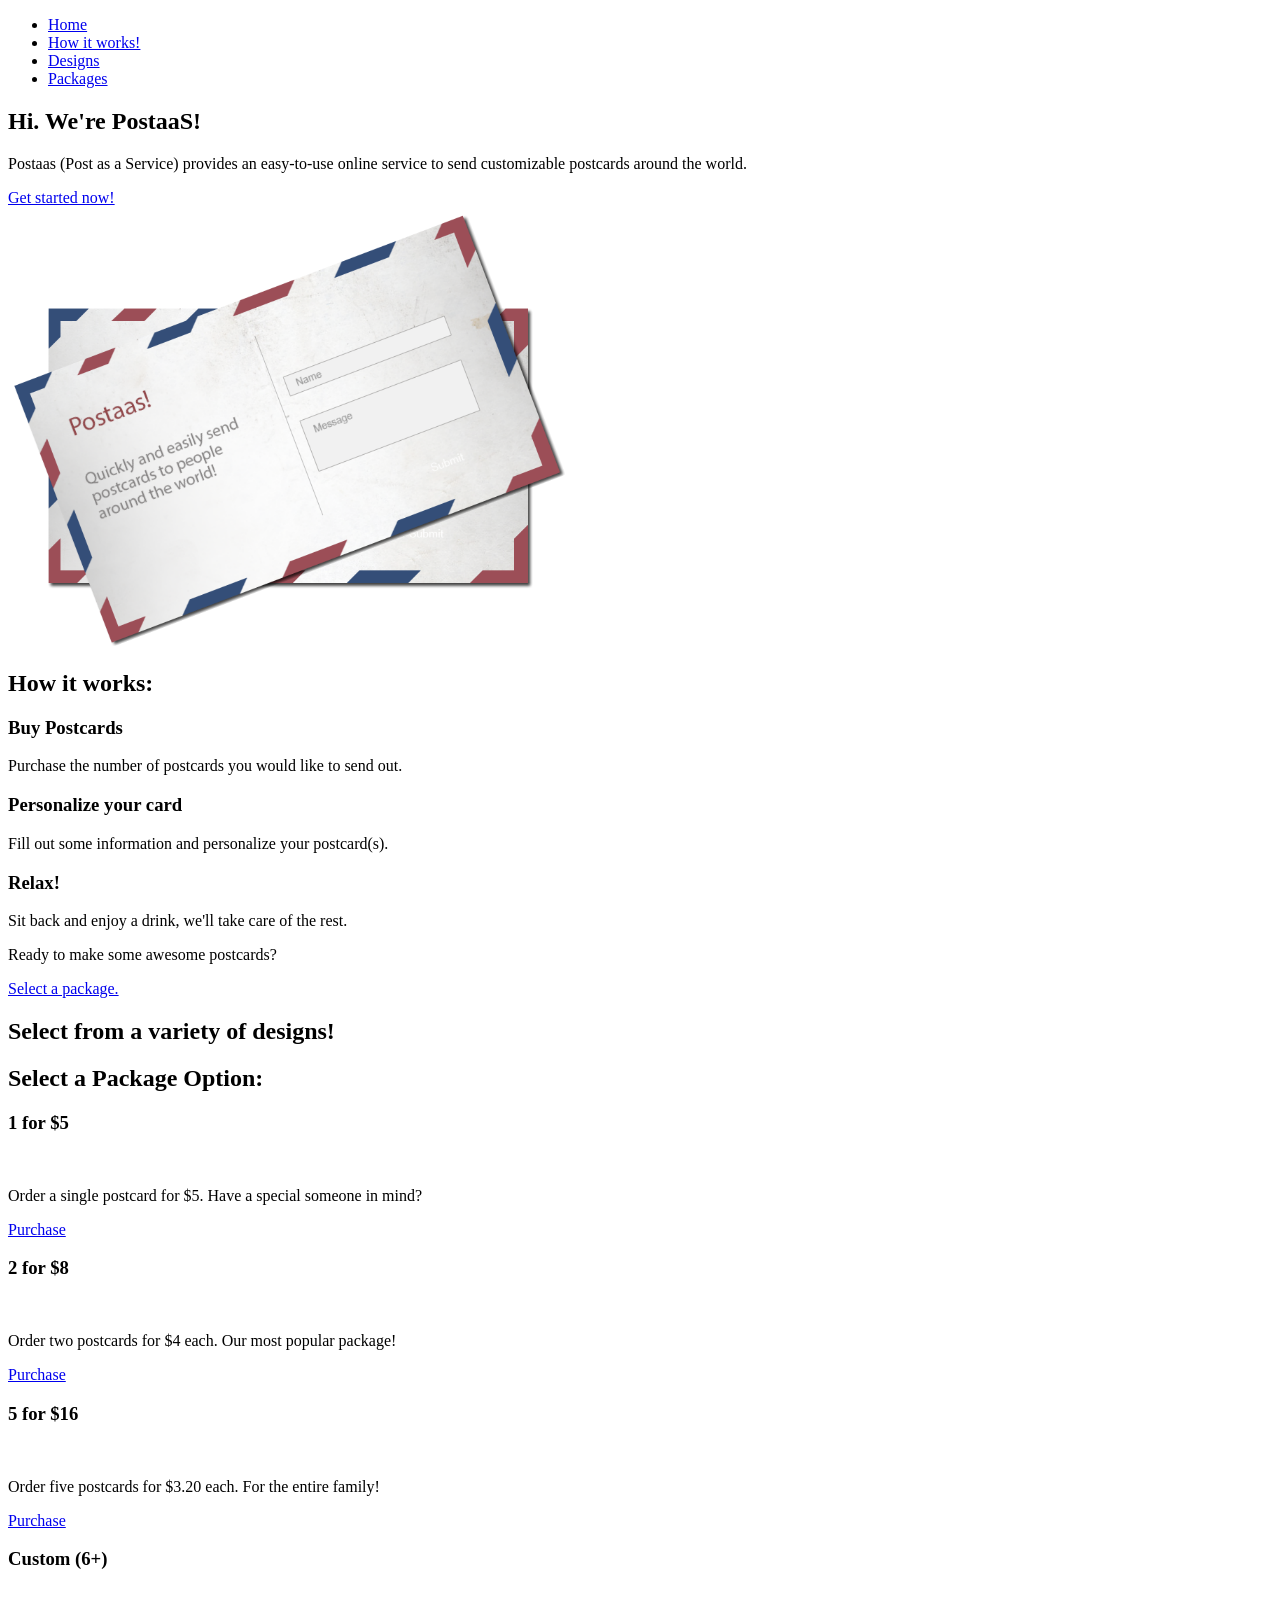
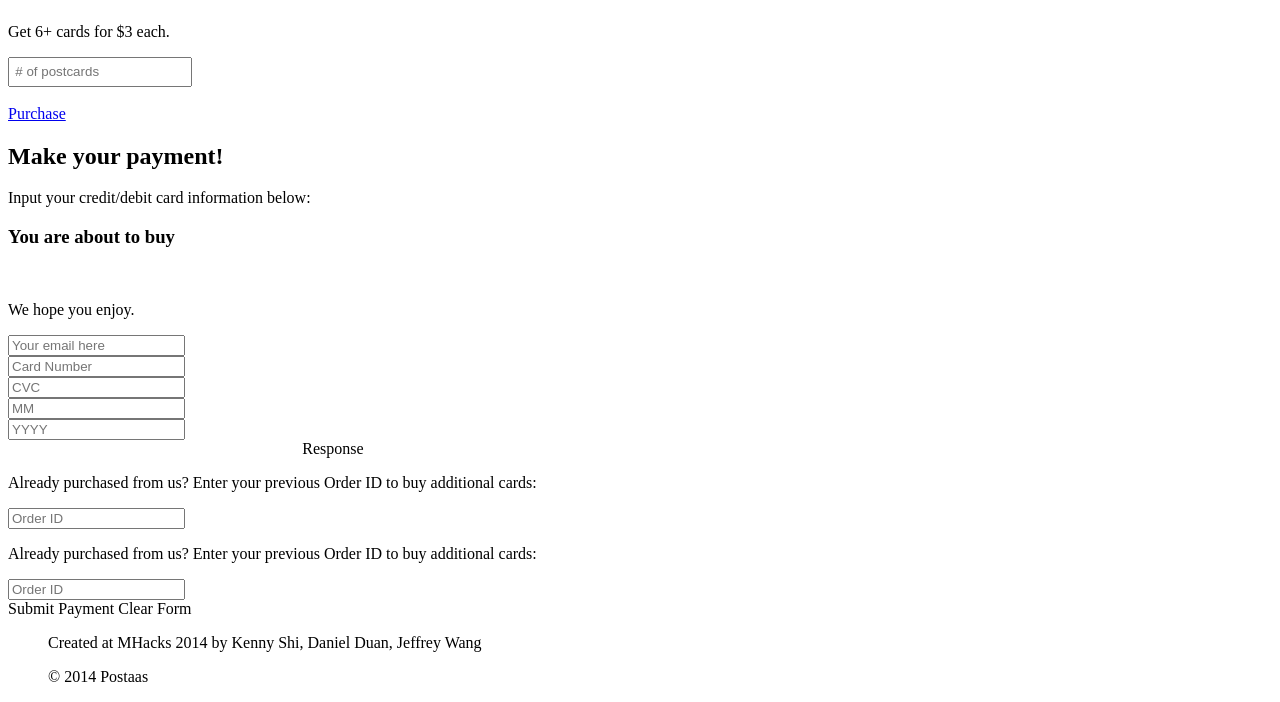
==== commit 374b4051: "Merge branch 'master' of https://github.com/kenzshi/Postaas Conflicts: 	public/index.html 	public/js" ====
--- a/public/index.html
+++ b/public/index.html
@@ -71,7 +71,6 @@
 									<span class="fa featured fa-plus-circle"></span>
 									<h3>Personalize your card</h3>
 									<p>Fill out some information and personalize your postcard(s).</p>
-
 								</section>
 							</div>
 							<div class="4u">
@@ -98,6 +97,7 @@
 					</header>
 				</article>
 			</div>
+
 		<!-- Payment Options -->
 			<div class="wrapper2 wrapper-style2">
 				<article id="options">
@@ -216,6 +216,12 @@
 												<input type="text" name="orderid" id="orderid" placeholder="Order ID" />
 											</div>
 										</div>
+										<div class="row half">
+											<div class="12u">
+												<p>Already purchased from us? Enter your previous Order ID to buy additional cards:</p>	
+												<input type="text" name="orderid" id="orderid" placeholder="Order ID" />
+											</div>
+										</div>
 										<div class="row">
 											<div class="12u">
 												<a id="payment-submit" class="button form-button-submit">Submit Payment</a>
